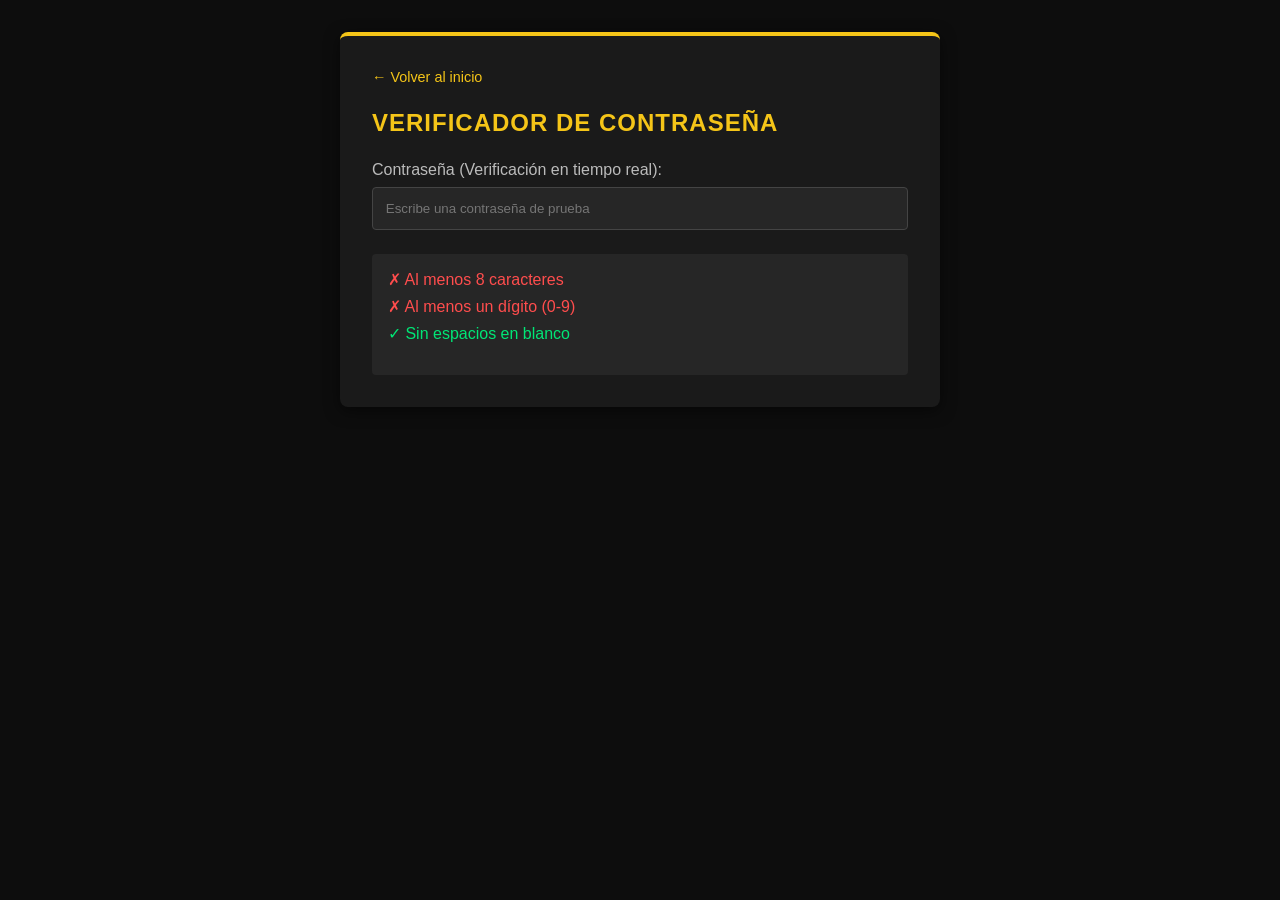
==== ejercicio2/index.html @ ce90fd72 "Agregando archivos de los ejercicios JS" ====
<!DOCTYPE html>
<html lang="es">
<head>
    <meta charset="UTF-8">
    <title>Verificador de Contraseña</title>
    <link rel="stylesheet" href="../style.css">
</head>
<body>
    <div class="container">
        <a href="../index.html" class="back-link">← Volver al inicio</a>
        <h2>Verificador de Contraseña</h2>
        <div class="form-group">
            <label for="password">Contraseña (Verificación en tiempo real):</label>
            <input type="text" id="password" placeholder="Escribe una contraseña de prueba">
        </div>
        <div id="resultado" class="result" style="display: block;">
            <div id="rule-length" class="rule">✗ Al menos 8 caracteres</div>
            <div id="rule-digit" class="rule">✗ Al menos un dígito (0-9)</div>
            <div id="rule-space" class="rule pass">✓ Sin espacios en blanco</div>
            <div id="final-message" style="margin-top: 1rem;"></div>
        </div>
    </div>
    <script src="script.js"></script>
</body>
</html>
---- style.css ----
/* Paleta oscura y dorada con tipografía limpia y de alto contraste */
* { box-sizing: border-box; margin: 0; padding: 0; font-family: 'Segoe UI', Tahoma, Geneva, Verdana, sans-serif; }
body { background-color: #0d0d0d; color: #e0e0e0; padding: 2rem; display: flex; flex-direction: column; align-items: center; }
.container { background-color: #1a1a1a; padding: 2rem; border-radius: 8px; border-top: 4px solid #f5c518; box-shadow: 0 4px 15px rgba(0,0,0,0.5); width: 100%; max-width: 600px; margin-bottom: 2rem; }
h1, h2 { color: #f5c518; margin-bottom: 1.5rem; text-transform: uppercase; letter-spacing: 1px; }
.menu a { display: block; background-color: #262626; color: #fff; text-decoration: none; padding: 1rem; margin-bottom: 1rem; border-radius: 4px; border-left: 4px solid transparent; transition: all 0.3s; font-weight: bold; }
.menu a:hover { background-color: #333; border-left: 4px solid #f5c518; color: #f5c518; }
.back-link { display: inline-block; margin-bottom: 1.5rem; color: #f5c518; text-decoration: none; font-size: 0.9rem; }
.back-link:hover { text-decoration: underline; }

/* Formularios y Botones */
.form-group { margin-bottom: 1.5rem; }
label { display: block; margin-bottom: 0.5rem; color: #bbb; }
input { width: 100%; padding: 0.8rem; background-color: #262626; border: 1px solid #444; color: #fff; border-radius: 4px; outline: none; }
input:focus { border-color: #f5c518; }
button { background-color: #f5c518; color: #000; font-weight: bold; border: none; padding: 0.8rem 1.5rem; cursor: pointer; border-radius: 4px; transition: background 0.3s; width: 100%; }
button:hover { background-color: #d4aa15; }
.result { margin-top: 1.5rem; padding: 1rem; background-color: #262626; border-radius: 4px; display: none; }
.error { color: #ff4d4d; font-weight: bold; }
.success { color: #00e676; font-weight: bold; }

/* Específicos Ejercicio 2 y 4 */
.rule { margin-bottom: 0.5rem; color: #ff4d4d; }
.rule.pass { color: #00e676; }
.task-item { display: flex; align-items: center; justify-content: space-between; background-color: #262626; padding: 0.8rem; margin-bottom: 0.5rem; border-radius: 4px; }
.task-item.completada span { text-decoration: line-through; color: #888; }
.task-item input[type="checkbox"] { width: auto; margin-right: 1rem; accent-color: #f5c518; cursor: pointer; }
.btn-delete { background-color: #ff4d4d; color: white; width: auto; padding: 0.4rem 0.8rem; font-size: 0.8rem; }
.btn-delete:hover { background-color: #cc0000; }
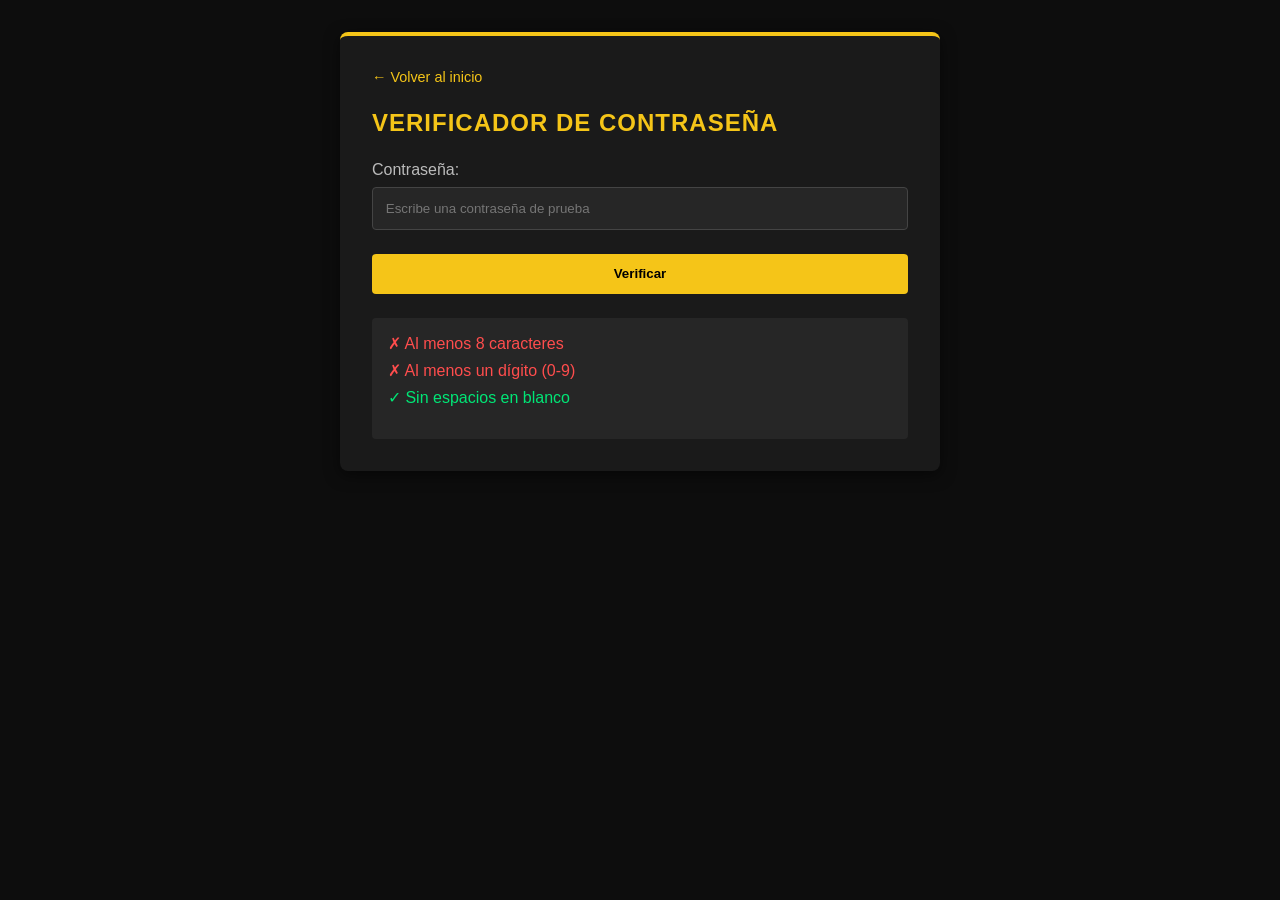
==== commit 1ea3c905: "Se agrega boton verificar en ejercicio 2" ====
--- a/ejercicio2/index.html
+++ b/ejercicio2/index.html
@@ -10,9 +10,12 @@
         <a href="../index.html" class="back-link">← Volver al inicio</a>
         <h2>Verificador de Contraseña</h2>
         <div class="form-group">
-            <label for="password">Contraseña (Verificación en tiempo real):</label>
+            <label for="password">Contraseña:</label>
             <input type="text" id="password" placeholder="Escribe una contraseña de prueba">
         </div>
+        
+        <!-- Agregamos el botón requerido por la rúbrica -->
+        <button onclick="verificarPassword()">Verificar</button>
         <div id="resultado" class="result" style="display: block;">
             <div id="rule-length" class="rule">✗ Al menos 8 caracteres</div>
             <div id="rule-digit" class="rule">✗ Al menos un dígito (0-9)</div>
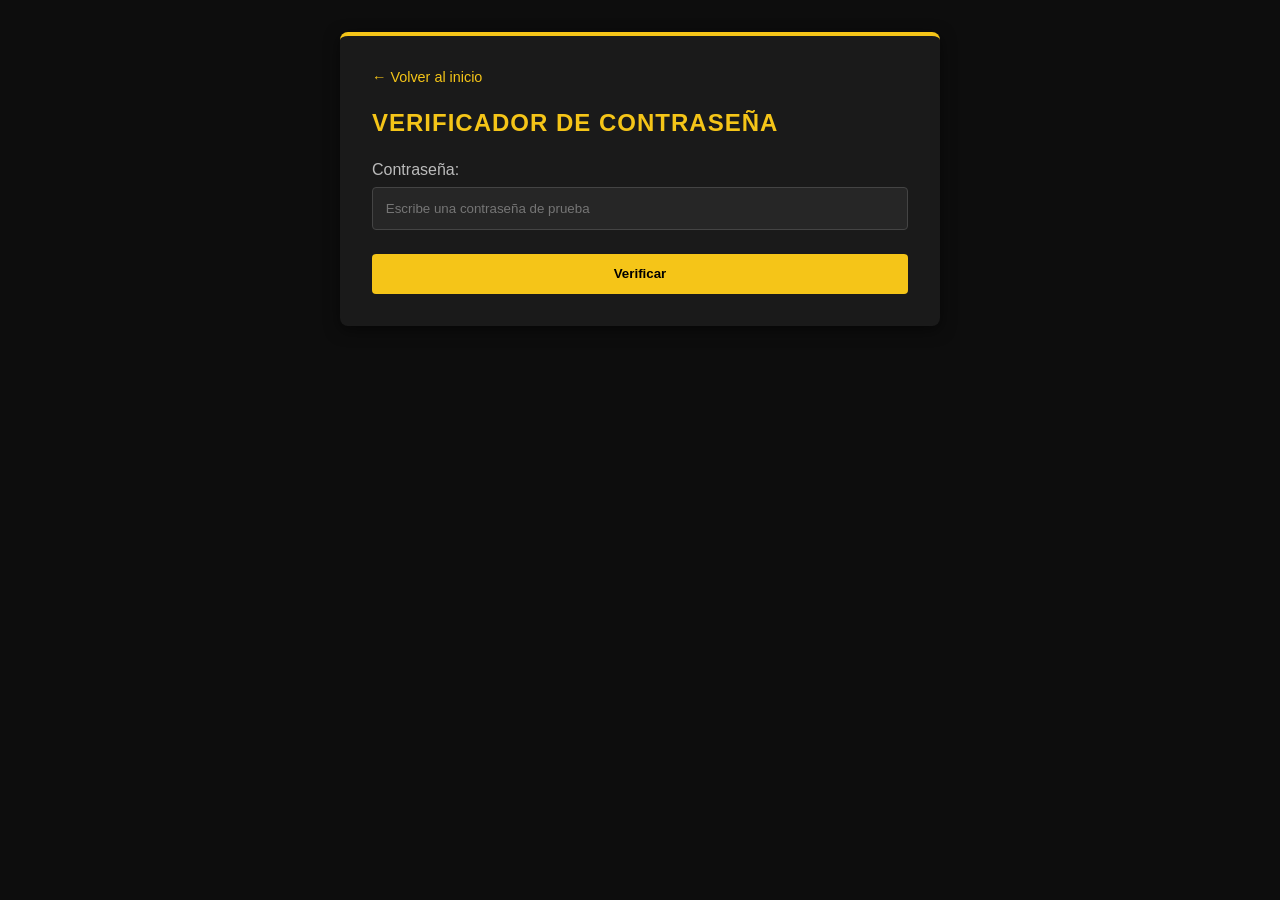
==== commit 4936a52c: "Validación de contraseña exclusiva al hacer clic en Verificar" ====
--- a/ejercicio2/index.html
+++ b/ejercicio2/index.html
@@ -14,12 +14,13 @@
             <input type="text" id="password" placeholder="Escribe una contraseña de prueba">
         </div>
         
-        <!-- Agregamos el botón requerido por la rúbrica -->
         <button onclick="verificarPassword()">Verificar</button>
-        <div id="resultado" class="result" style="display: block;">
-            <div id="rule-length" class="rule">✗ Al menos 8 caracteres</div>
-            <div id="rule-digit" class="rule">✗ Al menos un dígito (0-9)</div>
-            <div id="rule-space" class="rule pass">✓ Sin espacios en blanco</div>
+
+        <!-- El contenedor de resultados inicia oculto -->
+        <div id="resultado" class="result" style="display: none;">
+            <div id="rule-length" class="rule"></div>
+            <div id="rule-digit" class="rule"></div>
+            <div id="rule-space" class="rule"></div>
             <div id="final-message" style="margin-top: 1rem;"></div>
         </div>
     </div>
